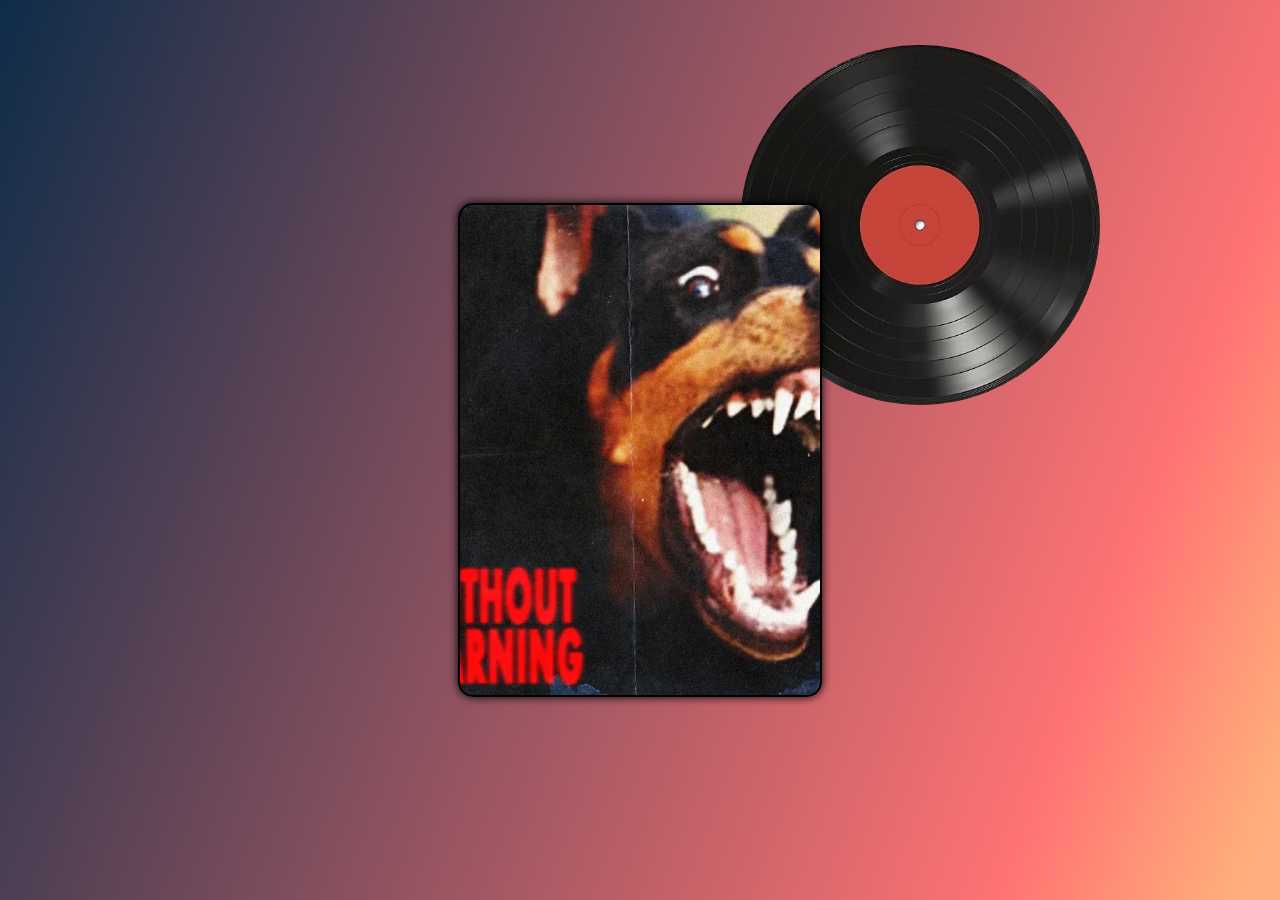
==== index.html @ 12235a8f "Add files via upload" ====
<!DOCTYPE html>
<html>
<head>
  <title>Reproductor de música</title>
  <link rel="stylesheet" type="text/css" href="style2.css">
</head>
<body>
  <div class="container">
    <div class="player-box">
      <img id="album-image" src="vinil.jpg" alt="Portada de cancion">
      <audio class="audio-player" src="Ric Flair Drip.mp3" type="audio/mpeg" autoplay>
      </audio>
    </div>
  </div>
</body>
</html>
---- style2.css ----
body {
    background-image: linear-gradient( 111.1deg,  rgba(0,40,70,1) -4.8%, rgba(255,115,115,1) 82.7%, rgba(255,175,123,1) 97.2% );
    background-repeat: no-repeat;
    background-size: cover;
    display: flex;
    justify-content: center;
    align-items: center;
    height: 100vh;
    margin: 0;
  }
  
  .container {
    background-image: url("21\ Savage_Offset_Metro\ Boomin_Without\ Warning.webp");
    background-size: cover;
    background-position:center;
    background-repeat: no-repeat;
    border-width: 10px;
    border-radius: 15px;
    border: 2px solid #000000;
    box-shadow: 0 0 10px;
    animation: boxShadowAnimation 3s linear infinite;
    animation: borderAnimation 3s linear infinite;
    height: 50%;
    width: 25%;
    max-width: 500px;
    padding: 20px;
    
  }

  .audio-player {
    appearance: none;
    width: 100%;
    height: 0em;
    background-color: transparent;
    outline: none;
    border: none;
  }
  
  
  #album-image {
    background-size: cover;
    left: 740px;
    width: 360px;
    height: 360px;
    border-radius: 50%;
    animation: spin 10s linear infinite;
    position: absolute; /* Agregado */
    top: 25%; /* Agregado */
    transform: translateY(-50%); /* Agregado */
    z-index: -1; /* Agregado */
  }
  
  @keyframes spin {
    0% {
      transform: rotate(0deg);
    }
    100% {
      transform: rotate(360deg);
    }
  }

  @keyframes borderAnimation {
    0% {
      border-color: #e707d5e3;
    }
    50% {
      border-color: #c300ff;
    }
    100% {
      border-color: #340de4;
    }
  }
  
  #audio-player {
    width: 80%;
  }
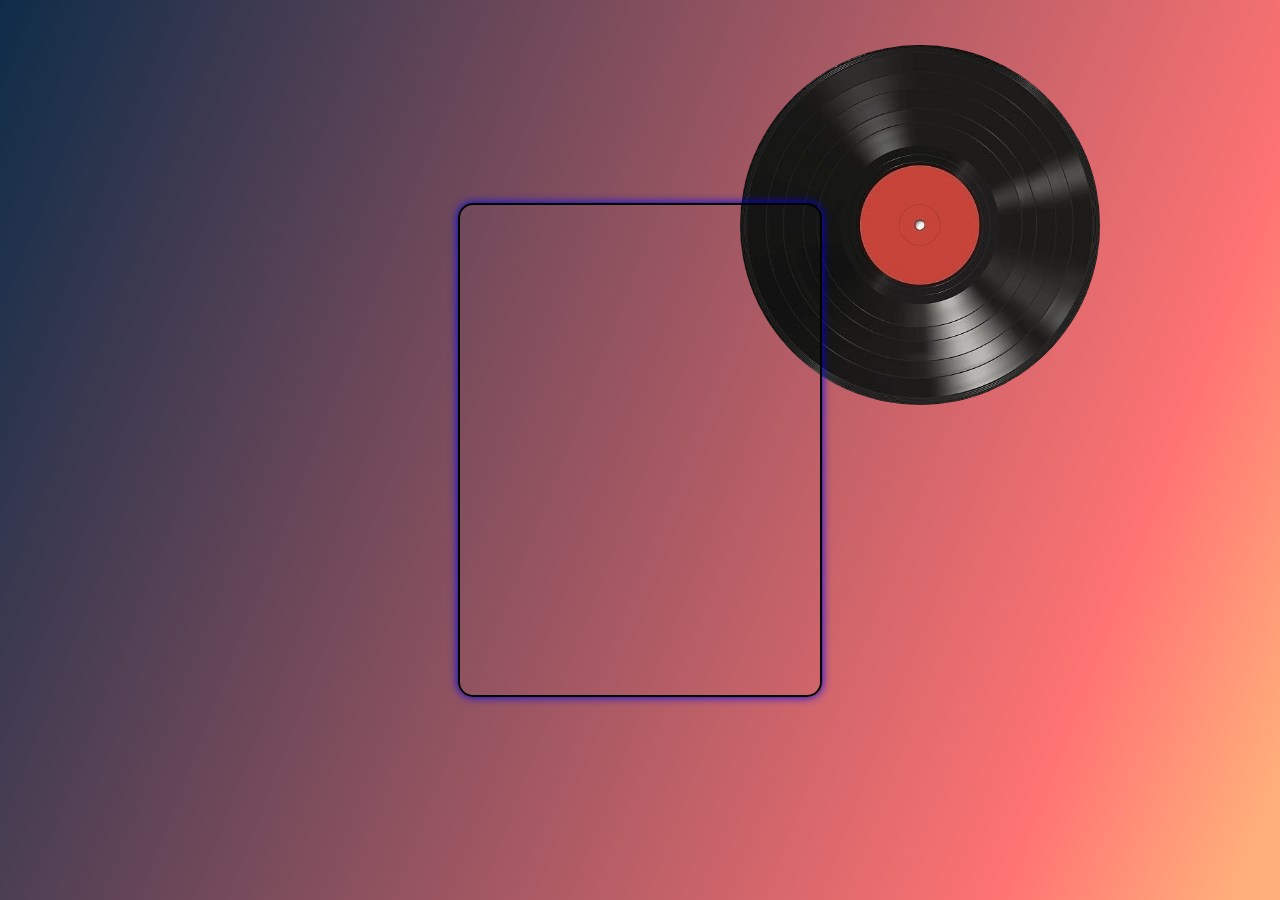
==== commit 3c232e31: "Update index.html" ====
--- a/index.html
+++ b/index.html
@@ -5,12 +5,10 @@
   <link rel="stylesheet" type="text/css" href="style2.css">
 </head>
 <body>
-  <div class="container">
+  <a href="https://www.youtube.com/embed/GLGl-pG6O5U"><div class="container">
     <div class="player-box">
       <img id="album-image" src="vinil.jpg" alt="Portada de cancion">
-      <audio class="audio-player" src="Ric Flair Drip.mp3" type="audio/mpeg" autoplay>
-      </audio>
     </div>
-  </div>
+  </div></a>
 </body>
 </html>
--- a/style2.css
+++ b/style2.css
@@ -9,8 +9,8 @@
     margin: 0;
   }
   
-  .container {
-    background-image: url("21\ Savage_Offset_Metro\ Boomin_Without\ Warning.webp");
+  a{
+    background-image: url("https://images.genius.com/9828d474a1c2e3586b0679a0015dc4a5.1000x1000x1.jpg");
     background-size: cover;
     background-position:center;
     background-repeat: no-repeat;
@@ -24,9 +24,7 @@
     width: 25%;
     max-width: 500px;
     padding: 20px;
-    
   }
-
   .audio-player {
     appearance: none;
     width: 100%;
@@ -73,4 +71,4 @@
   
   #audio-player {
     width: 80%;
-  }+  }
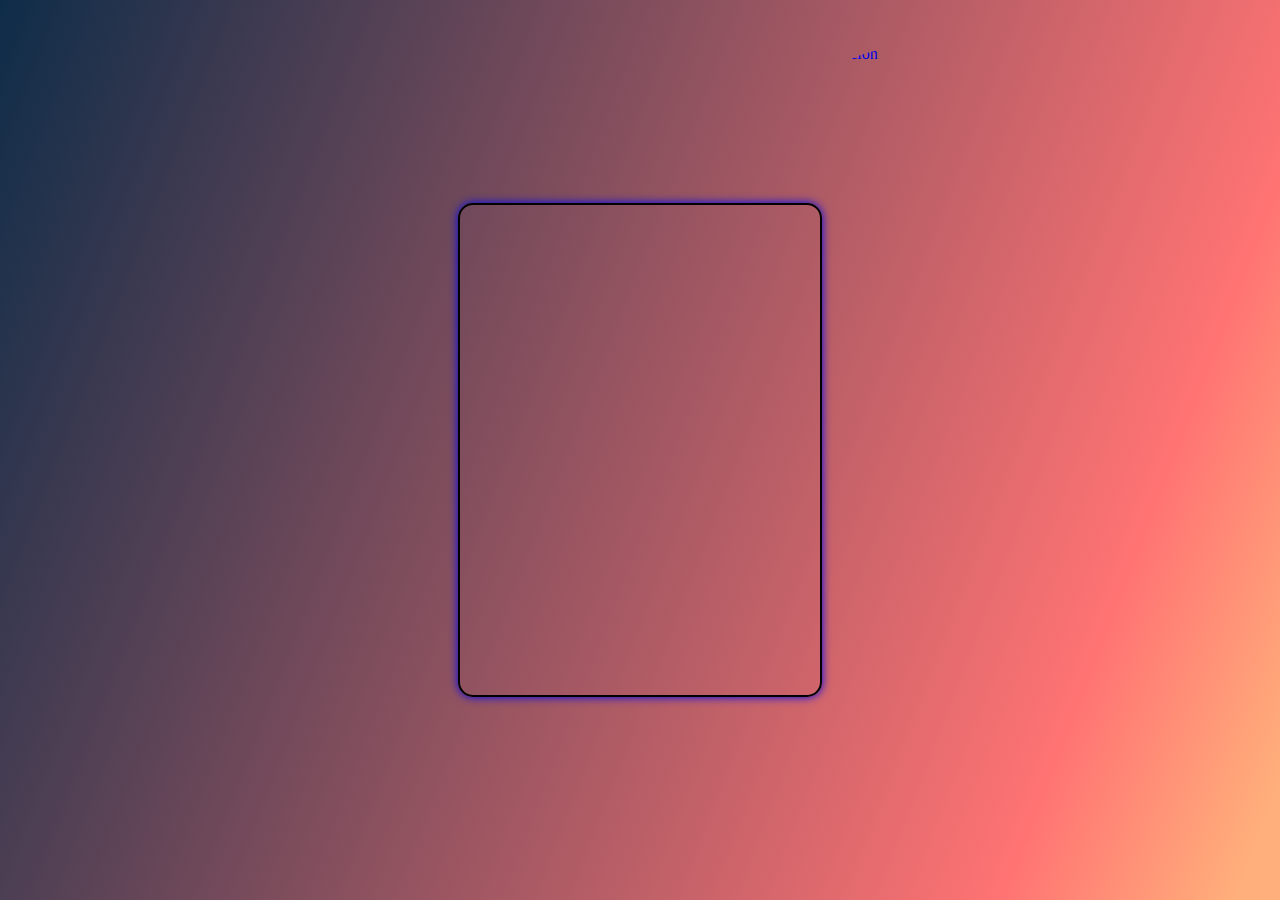
==== commit b1f86623: "Update index.html" ====
--- a/index.html
+++ b/index.html
@@ -7,7 +7,7 @@
 <body>
   <a href="https://www.youtube.com/embed/GLGl-pG6O5U"><div class="container">
     <div class="player-box">
-      <img id="album-image" src="vinil.jpg" alt="Portada de cancion">
+      <img id="album-image" src="https://i1.sndcdn.com/avatars-000632480025-gsj08m-t500x500.jpg" alt="Portada de cancion">
     </div>
   </div></a>
 </body>
